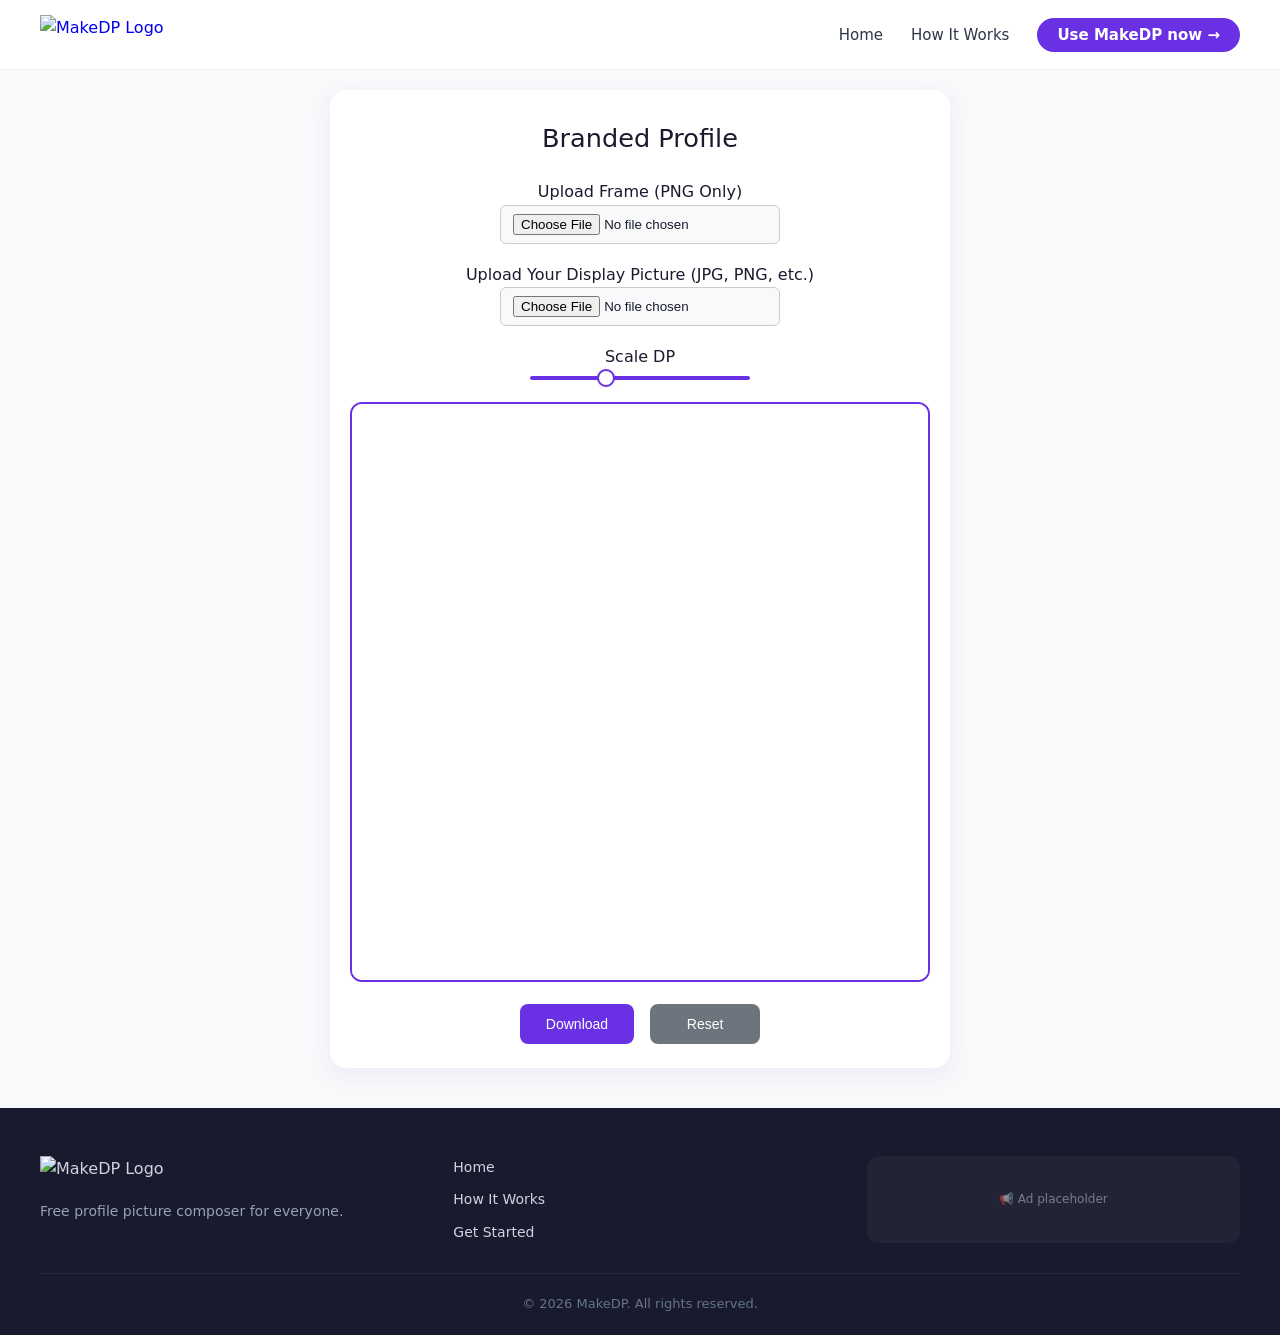
==== tool.html @ d2adcb27 "Update tool.html" ====
<!DOCTYPE html>
<html lang="en">
<head>
  <meta charset="UTF-8" />
  <meta name="viewport" content="width=device-width, initial-scale=1.0, maximum-scale=1.0, user-scalable=no" />
  <title>MakeDP – Profile Picture Composer</title>
  <link rel="stylesheet" href="styles.css" />
</head>
<body>

  <!-- Navigation -->
  <nav class="navbar">
    <div class="nav-container">
      <div class="nav-logo">
        <a href="index.html">
          <img src="makedp.png" alt="MakeDP Logo" class="nav-logo-img" />
        </a>
      </div>
      <ul class="nav-links">
        <li><a href="index.html">Home</a></li>
        <li><a href="index.html#how-it-works">How It Works</a></li>
        <li><a href="tool.html" class="nav-cta active">Use MakeDP now →</a></li>
      </ul>
      <div class="nav-toggle" id="navToggle">
        <span></span><span></span><span></span>
      </div>
    </div>
  </nav>

  <!-- Ad Top (optional) -->
  <div class="tool-ad-top">
    <!-- Ad code here -->
  </div>

  <!-- Main composer -->
  <div class="container">
    <h2 style="margin-top: 0; margin-bottom: 20px; font-weight: 500; font-size: 1.6rem;">Branded Profile</h2>

    <div class="controls">
      <div class="field">
        <label for="overlayInput">Upload Frame (PNG Only)</label>
        <input type="file" id="overlayInput" accept="image/png" />
      </div>
      <div class="field">
        <label for="dpInput">Upload Your Display Picture (JPG, PNG, etc.)</label>
        <input type="file" id="dpInput" accept="image/*" />
      </div>
      <div class="field slider-field">
        <label for="scaleSlider">Scale DP</label>
        <input type="range" id="scaleSlider" min="0.5" max="2" step="0.01" value="1" />
      </div>
    </div>

    <div class="canvas-wrapper">
      <canvas id="canvas" width="1000" height="1000"></canvas>
    </div>

    <div class="actions">
      <button id="downloadBtn">Download</button>
      <button id="resetBtn">Reset</button>
    </div>
  </div>

  <!-- Footer -->
  <footer class="footer" style="margin-top: 40px;">
    <div class="footer-container">
      <div class="footer-brand">
        <img src="makedp2.png" alt="MakeDP Logo" style="height: 32px; width: auto; display: inline-block; margin-bottom: 8px;" />
        <p style="margin-top: 4px;">Free profile picture composer for everyone.</p>
      </div>
      <div class="footer-links">
        <a href="index.html">Home</a>
        <a href="index.html#how-it-works">How It Works</a>
        <a href="tool.html">Get Started</a>
      </div>
      <div class="footer-ads">
        <span style="font-size:12px; opacity:0.5;">📢 Ad placeholder</span>
      </div>
    </div>
    <div class="footer-bottom">
      <p>&copy; 2026 MakeDP. All rights reserved.</p>
    </div>
  </footer>

  <script src="script.js"></script>
</body>
</html>
---- styles.css ----
/* ===== RESET & BASE ===== */
* {
  box-sizing: border-box;
  margin: 0;
  padding: 0;
}
html {
  scroll-behavior: smooth;
}
body {
  font-family: 'Segoe UI', 'Inter', system-ui, -apple-system, sans-serif;
  background: #f8f9fa;
  color: #1a1a2e;
  line-height: 1.6;
  padding-top: 70px; /* offset for fixed navbar */
}

/* ===== NAVBAR ===== */
.navbar {
  position: fixed;
  top: 0;
  left: 0;
  width: 100%;
  background: rgba(255, 255, 255, 0.92);
  backdrop-filter: blur(12px);
  -webkit-backdrop-filter: blur(12px);
  border-bottom: 1px solid rgba(0, 0, 0, 0.06);
  z-index: 1000;
  padding: 0 20px;
  height: 70px;
  display: flex;
  align-items: center;
}
.nav-container {
  max-width: 1200px;
  width: 100%;
  margin: 0 auto;
  display: flex;
  align-items: center;
  justify-content: space-between;
}
.nav-logo a {
  display: flex;
  align-items: center;
  text-decoration: none;
}
.nav-logo-img {
  height: 40px;
  width: auto;
  display: block;
}
.nav-links {
  display: flex;
  align-items: center;
  gap: 28px;
  list-style: none;
}
.nav-links a {
  text-decoration: none;
  color: #2d3748;
  font-weight: 500;
  font-size: 15px;
  transition: color 0.2s;
  position: relative;
}
.nav-links a:hover {
  color: #6931e3;
}
.nav-links a.active {
  color: #6931e3;
}
.nav-cta {
  background: #6931e3;
  color: white !important;
  padding: 8px 20px;
  border-radius: 40px;
  font-weight: 600 !important;
  transition: background 0.2s !important;
}
.nav-cta:hover {
  background: #4a1a9e !important;
  color: white !important;
}
.nav-toggle {
  display: none;
  flex-direction: column;
  gap: 5px;
  cursor: pointer;
  padding: 4px;
}
.nav-toggle span {
  width: 26px;
  height: 3px;
  background: #1a1a2e;
  border-radius: 4px;
  transition: 0.3s;
}

/* ===== HERO ===== */
.hero {
  padding: 60px 20px 80px;
  background: linear-gradient(170deg, #f8f9fa 0%, #e9ecef 100%);
  min-height: calc(100vh - 70px);
  display: flex;
  align-items: center;
}
.hero-container {
  max-width: 1200px;
  width: 100%;
  margin: 0 auto;
  display: grid;
  grid-template-columns: 1fr 1fr;
  gap: 50px;
  align-items: center;
}
.hero-content {
  display: flex;
  flex-direction: column;
  gap: 20px;
}
.hero-badge {
  display: inline-block;
  background: #e9ecef;
  padding: 6px 18px;
  border-radius: 40px;
  font-size: 14px;
  font-weight: 600;
  color: #2d3748;
  width: fit-content;
}
.highlight {
  background: linear-gradient(135deg, #6931e3, #8b5cf6);
  -webkit-background-clip: text;
  -webkit-text-fill-color: transparent;
  background-clip: text;
}
.hero h1 {
  font-size: 48px;
  font-weight: 800;
  line-height: 1.15;
  letter-spacing: -0.02em;
}
.hero-sub {
  font-size: 18px;
  color: #4a5568;
  line-height: 1.7;
}
.hero-buttons {
  display: flex;
  gap: 16px;
  flex-wrap: wrap;
  margin-top: 8px;
}
.hero-stats {
  display: flex;
  gap: 24px;
  font-size: 14px;
  color: #4a5568;
  margin-top: 8px;
  flex-wrap: wrap;
}
.hero-stats span {
  display: flex;
  align-items: center;
  gap: 6px;
}
.hero-preview {
  display: flex;
  justify-content: center;
  align-items: center;
}
.preview-box {
  width: 100%;
  max-width: 400px;
  aspect-ratio: 1/1;
  background: #ffffff;
  border-radius: 24px;
  box-shadow: 0 20px 60px rgba(105, 49, 227, 0.12);
  border: 2px solid rgba(255, 255, 255, 0.6);
  overflow: hidden;
  display: flex;
  align-items: center;
  justify-content: center;
}
.hero-preview-img {
  width: 100%;
  height: 100%;
  object-fit: cover;
  display: block;
}

/* ===== BUTTONS ===== */
.btn {
  display: inline-flex;
  align-items: center;
  gap: 8px;
  padding: 14px 34px;
  border-radius: 40px;
  font-weight: 600;
  font-size: 16px;
  text-decoration: none;
  transition: 0.2s ease;
  border: none;
  cursor: pointer;
}
.btn-primary {
  background: #6931e3;
  color: white;
  box-shadow: 0 4px 14px rgba(105, 49, 227, 0.30);
}
.btn-primary:hover {
  background: #4a1a9e;
  box-shadow: 0 6px 20px rgba(105, 49, 227, 0.40);
  transform: translateY(-2px);
}
.btn-secondary {
  background: white;
  color: #1a1a2e;
  border: 2px solid #dee2e6;
}
.btn-secondary:hover {
  border-color: #6931e3;
  background: #f8f9fa;
}

/* ===== SECTIONS ===== */
.section-container {
  max-width: 1200px;
  margin: 0 auto;
  padding: 60px 20px 80px;
}
.section-title {
  font-size: 38px;
  font-weight: 700;
  text-align: center;
  margin-bottom: 12px;
}
.section-sub {
  text-align: center;
  font-size: 18px;
  color: #4a5568;
  margin-bottom: 48px;
}

/* ===== HOW IT WORKS ===== */
.how-it-works {
  background: white;
}
.steps-grid {
  display: grid;
  grid-template-columns: repeat(3, 1fr);
  gap: 30px;
}
.step-card {
  text-align: center;
  padding: 32px 24px;
  background: #f8f9fa;
  border-radius: 16px;
  transition: 0.3s;
  border: 1px solid #e9ecef;
}
.step-card:hover {
  transform: translateY(-4px);
  box-shadow: 0 8px 30px rgba(105, 49, 227, 0.06);
}
.step-number {
  display: inline-block;
  width: 40px;
  height: 40px;
  background: #6931e3;
  color: white;
  border-radius: 50%;
  line-height: 40px;
  font-weight: 700;
  font-size: 18px;
  margin-bottom: 16px;
}
.step-icon {
  font-size: 40px;
  margin-bottom: 12px;
  display: block;
}
.step-card h3 {
  font-size: 20px;
  margin-bottom: 8px;
}
.step-card p {
  color: #4a5568;
  font-size: 15px;
  line-height: 1.6;
}
.steps-cta {
  text-align: center;
  margin-top: 48px;
}

/* ===== TOOL PAGE (composer) ===== */
.container {
  background: #fff;
  border-radius: 16px;
  padding: 28px 20px 24px;
  box-shadow: 0 6px 20px rgba(105, 49, 227, 0.08);
  max-width: 620px;
  width: 100%;
  margin: 20px auto;
  text-align: center;
}
.controls {
  display: flex;
  flex-direction: column;
  gap: 18px;
  margin-bottom: 22px;
}
.field {
  display: flex;
  flex-direction: column;
  align-items: center;
}
input[type="file"] {
  display: block;
  padding: 8px 12px;
  border: 1px solid #ccc;
  border-radius: 6px;
  background: #f8f9fa;
  cursor: pointer;
  transition: background-color 0.2s;
  width: 100%;
  max-width: 280px;
}
input[type="file"]:hover {
  background-color: #e9ecef;
}
.slider-field label {
  margin-bottom: 6px;
  font-weight: 500;
}
.slider-field input[type="range"] {
  width: 220px;
  height: 4px;
  background: #6931e3;
  border-radius: 4px;
  -webkit-appearance: none;
  appearance: none;
  outline: none;
  cursor: pointer;
}
.slider-field input[type="range"]::-webkit-slider-thumb {
  -webkit-appearance: none;
  appearance: none;
  height: 18px;
  width: 18px;
  border-radius: 50%;
  background: white;
  border: 2px solid #6931e3;
  box-shadow: 0 0 4px rgba(105, 49, 227, 0.1);
}
.slider-field input[type="range"]::-moz-range-thumb {
  height: 18px;
  width: 18px;
  border-radius: 50%;
  background: white;
  border: 2px solid #6931e3;
  box-shadow: 0 0 4px rgba(105, 49, 227, 0.1);
}
.canvas-wrapper {
  border: 2px solid #6931e3;
  border-radius: 12px;
  overflow: hidden;
  margin-bottom: 22px;
  background: #fff;
}
canvas {
  display: block;
  width: 100%;
  height: auto;
  max-width: 100%;
  background: white;
}
.actions {
  display: flex;
  justify-content: center;
  flex-wrap: wrap;
  gap: 16px;
}
button {
  background-color: #6931e3;
  color: white;
  border: none;
  padding: 12px 26px;
  border-radius: 8px;
  font-size: 14px;
  font-weight: 500;
  cursor: pointer;
  transition: 0.2s ease;
  min-width: 110px;
}
button:hover {
  background-color: #4a1a9e;
}
#resetBtn {
  background-color: #6c757d;
}
#resetBtn:hover {
  background-color: #5a6268;
}

/* ===== FOOTER ===== */
.footer {
  background: #1a1a2e;
  color: #cbd5e0;
  padding: 48px 20px 20px;
  margin-top: 0;
}
.footer-container {
  max-width: 1200px;
  margin: 0 auto;
  display: grid;
  grid-template-columns: 1fr 1fr 1fr;
  gap: 40px;
}
.footer-brand .logo-icon {
  font-size: 28px;
}
.footer-brand .logo-text {
  font-weight: 700;
  font-size: 22px;
  color: white;
  margin-left: 8px;
}
.footer-brand p {
  margin-top: 4px;
  font-size: 14px;
  color: #94a3b8;
}
.footer-links {
  display: flex;
  flex-direction: column;
  gap: 10px;
}
.footer-links a {
  color: #cbd5e0;
  text-decoration: none;
  font-size: 14px;
  transition: color 0.2s;
}
.footer-links a:hover {
  color: white;
}
.footer-ads {
  background: rgba(255, 255, 255, 0.04);
  border-radius: 12px;
  padding: 20px;
  text-align: center;
  min-height: 80px;
  display: flex;
  align-items: center;
  justify-content: center;
}
.footer-bottom {
  max-width: 1200px;
  margin: 30px auto 0;
  padding-top: 20px;
  border-top: 1px solid rgba(255, 255, 255, 0.06);
  text-align: center;
  font-size: 13px;
  color: #64748b;
}

/* ===== RESPONSIVE ===== */
@media (max-width: 968px) {
  .hero-container {
    grid-template-columns: 1fr;
    text-align: center;
  }
  .hero h1 {
    font-size: 36px;
  }
  .hero-badge {
    margin: 0 auto;
  }
  .hero-stats {
    justify-content: center;
  }
  .hero-buttons {
    justify-content: center;
  }
  .steps-grid {
    grid-template-columns: 1fr;
    max-width: 400px;
    margin: 0 auto;
  }
  .footer-container {
    grid-template-columns: 1fr;
    text-align: center;
  }
  .footer-links {
    flex-direction: row;
    justify-content: center;
    flex-wrap: wrap;
  }
  .preview-box {
    max-width: 300px;
  }
}

@media (max-width: 700px) {
  .nav-links {
    display: none;
    flex-direction: column;
    position: absolute;
    top: 70px;
    left: 0;
    width: 100%;
    background: white;
    padding: 20px;
    box-shadow: 0 12px 40px rgba(0,0,0,0.08);
    gap: 16px;
    border-bottom: 1px solid #e9ecef;
  }
  .nav-links.open {
    display: flex;
  }
  .nav-toggle {
    display: flex;
  }
  .container {
    padding: 16px 12px;
    margin: 10px auto;
  }
  .slider-field input[type="range"] {
    width: 100%;
    max-width: 260px;
  }
  .actions {
    flex-direction: column;
    align-items: center;
    gap: 10px;
  }
  button {
    width: 100%;
    max-width: 260px;
  }
  .section-title {
    font-size: 28px;
  }
  .hero h1 {
    font-size: 28px;
  }
  .tool-ad-top {
    margin: 10px 10px 0;
  }
}

@media (max-width: 480px) {
  body {
    padding-top: 60px;
  }
  .navbar {
    height: 60px;
    padding: 0 12px;
  }
  .nav-logo-img {
    height: 32px;
  }
  .hero {
    padding: 30px 16px 50px;
  }
  .section-container {
    padding: 30px 16px 50px;
  }
  .container {
    padding: 12px 8px;
  }
  input[type="file"] {
    max-width: 100%;
  }
  .preview-box {
    max-width: 250px;
  }
}
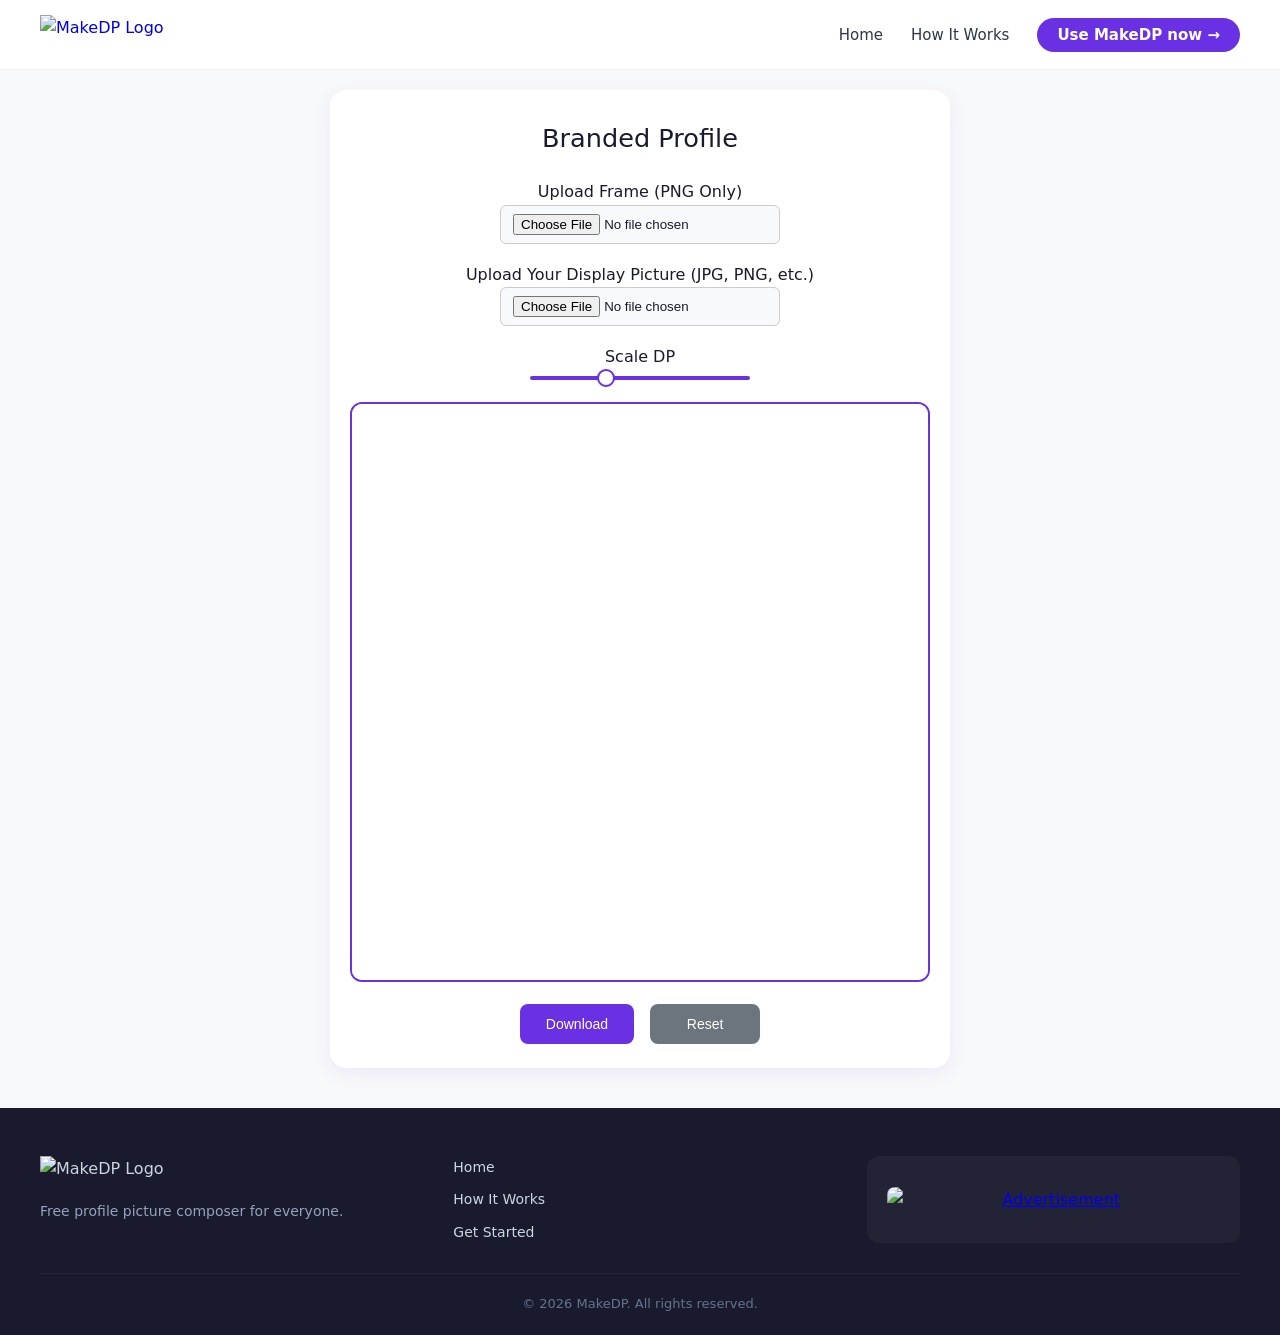
==== commit a2fd04e9: "Update tool.html" ====
--- a/tool.html
+++ b/tool.html
@@ -74,8 +74,10 @@
         <a href="tool.html">Get Started</a>
       </div>
       <div class="footer-ads">
-        <span style="font-size:12px; opacity:0.5;">📢 Ad placeholder</span>
-      </div>
+  <a href="https://temu.to/k/eyn0vnyoa7x" target="_blank" rel="noopener" style="display:block; width:100%;">
+    <img src="https://your-banner-image.jpg" alt="Advertisement" style="width:100%; max-width:100%; height:auto; display:block; border-radius:8px;" />
+  </a>
+</div>
     </div>
     <div class="footer-bottom">
       <p>&copy; 2026 MakeDP. All rights reserved.</p>
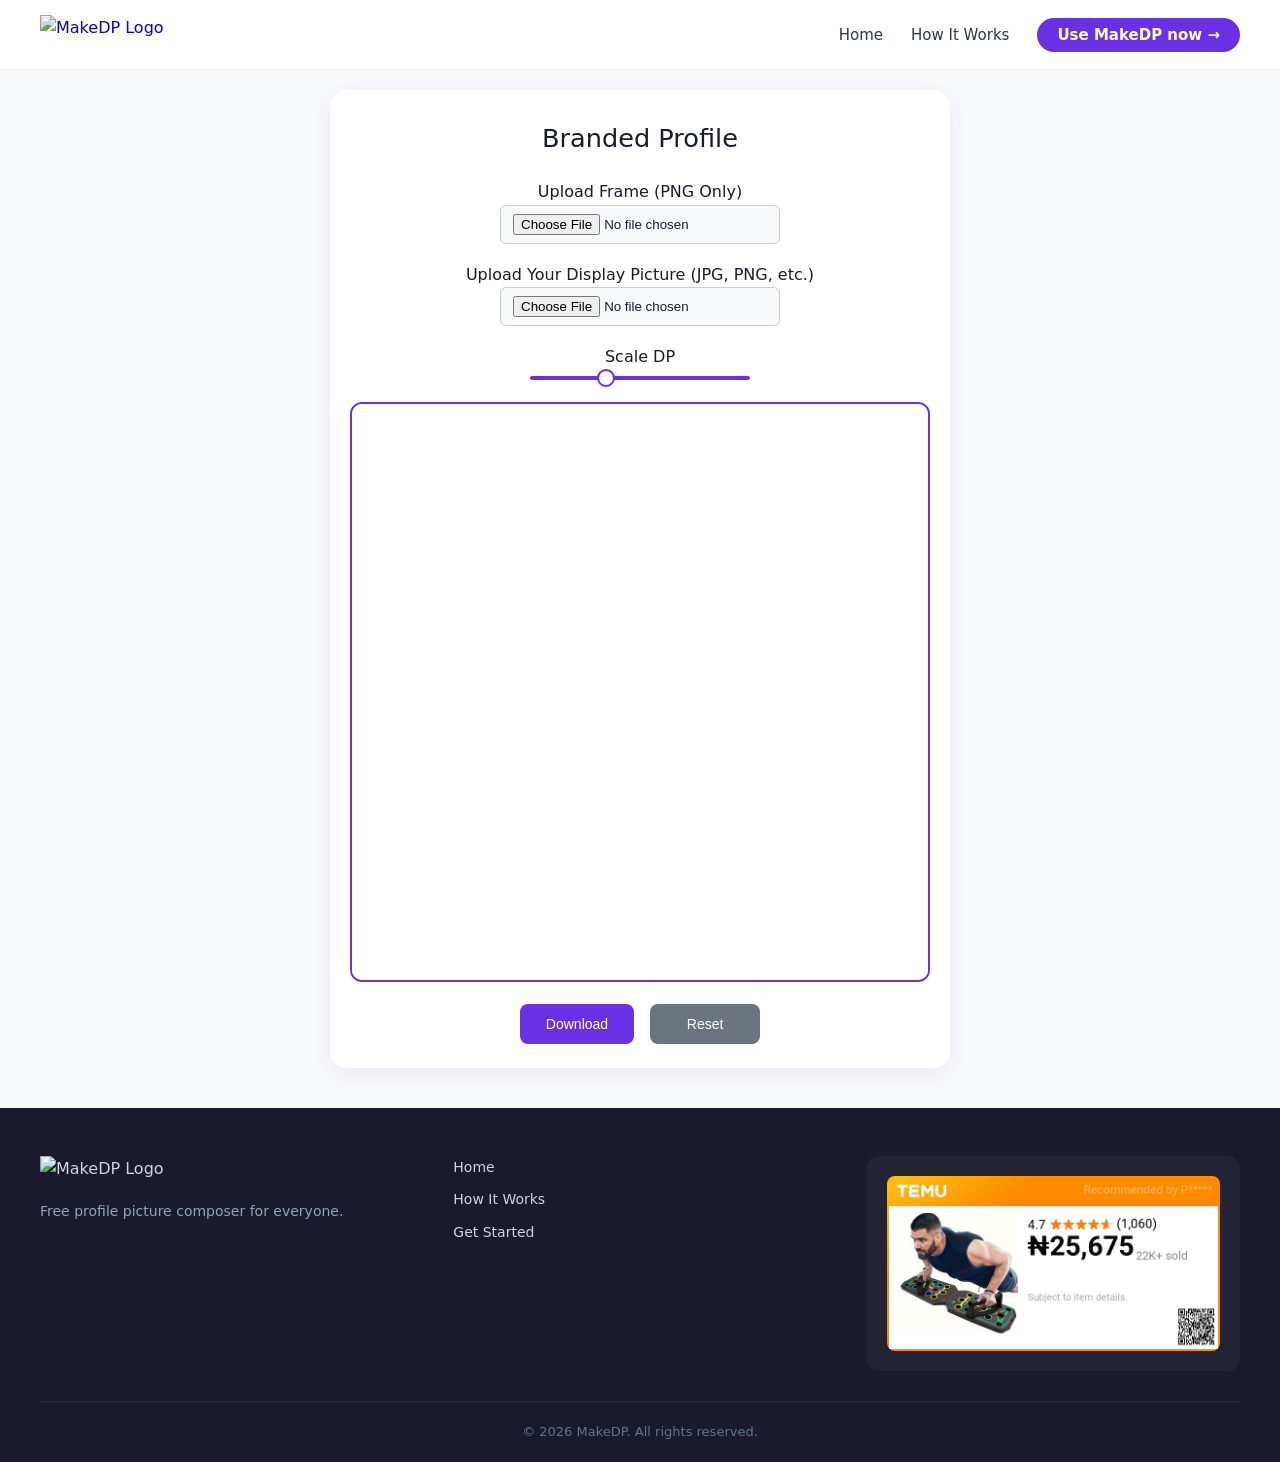
==== commit f0277653: "Update tool.html" ====
--- a/tool.html
+++ b/tool.html
@@ -75,7 +75,7 @@
       </div>
       <div class="footer-ads">
   <a href="https://temu.to/k/eyn0vnyoa7x" target="_blank" rel="noopener" style="display:block; width:100%;">
-    <img src="https://your-banner-image.jpg" alt="Advertisement" style="width:100%; max-width:100%; height:auto; display:block; border-radius:8px;" />
+    <img src="temu ad1.png" alt="Advertisement" style="width:100%; max-width:100%; height:auto; display:block; border-radius:8px;" />
   </a>
 </div>
     </div>
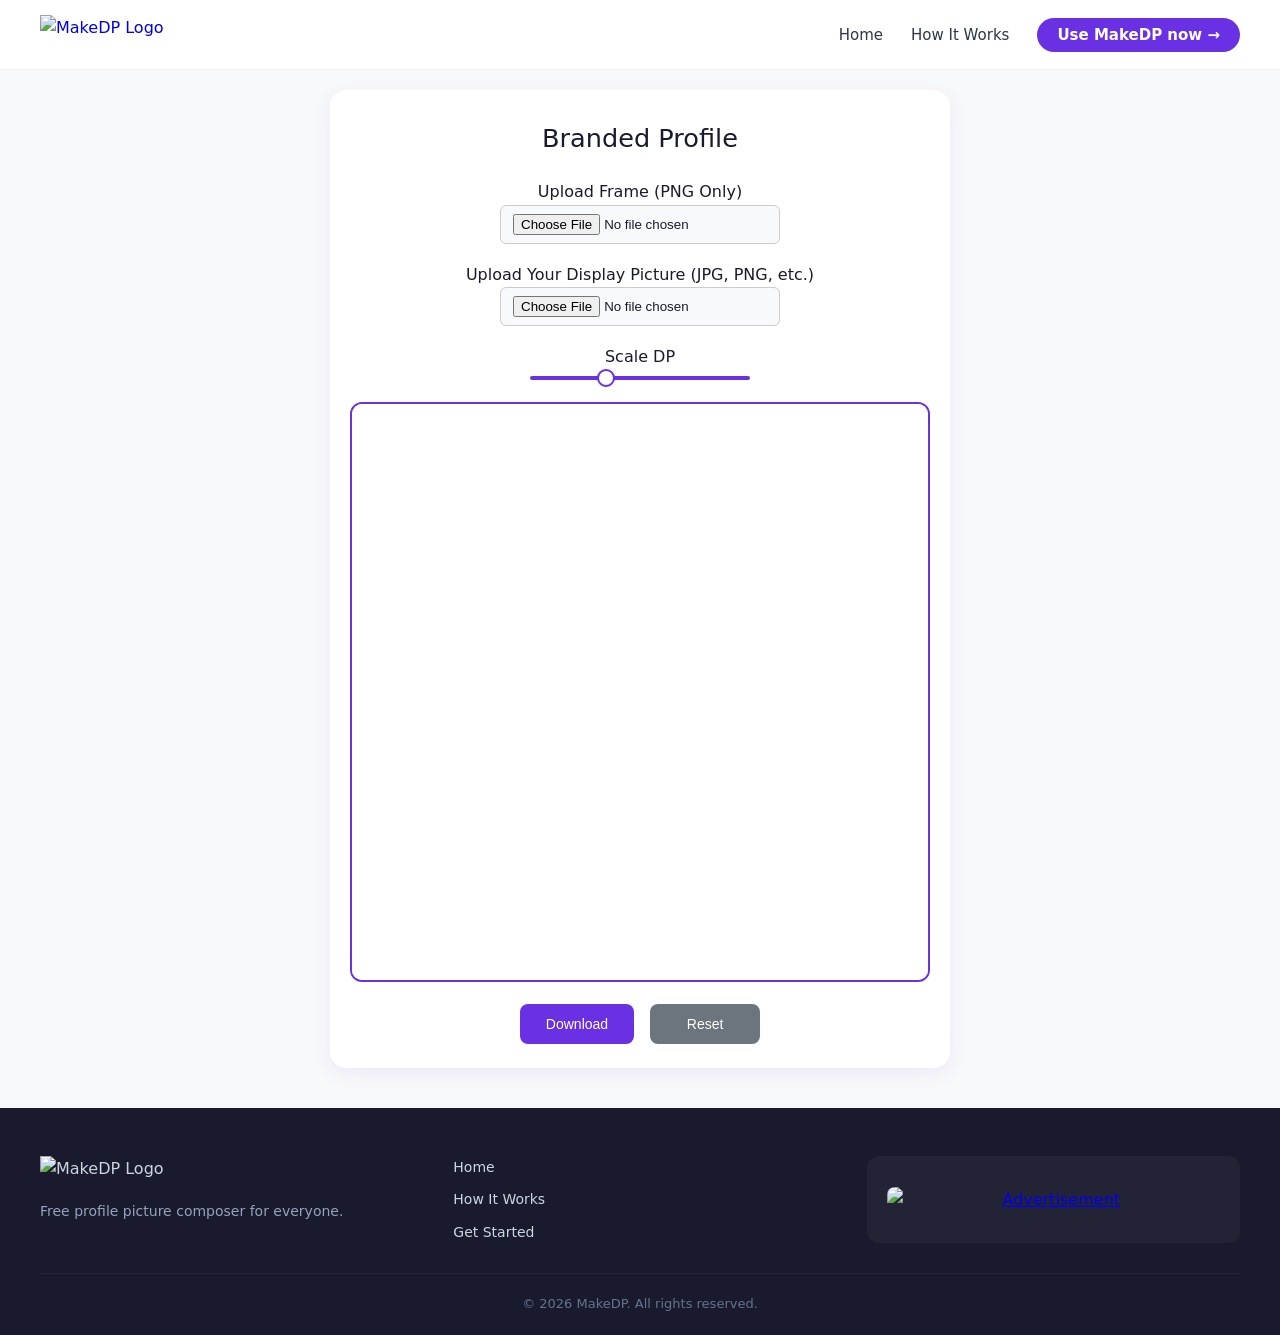
==== commit 701b4f5c: "Update tool.html" ====
--- a/tool.html
+++ b/tool.html
@@ -74,8 +74,8 @@
         <a href="tool.html">Get Started</a>
       </div>
       <div class="footer-ads">
-  <a href="https://temu.to/k/eyn0vnyoa7x" target="_blank" rel="noopener" style="display:block; width:100%;">
-    <img src="temu ad1.png" alt="Advertisement" style="width:100%; max-width:100%; height:auto; display:block; border-radius:8px;" />
+  <a href="#" target="_blank" rel="noopener" style="display:block; width:100%;">
+    <img src="" alt="Advertisement" style="width:100%; max-width:100%; height:auto; display:block; border-radius:8px;" />
   </a>
 </div>
     </div>
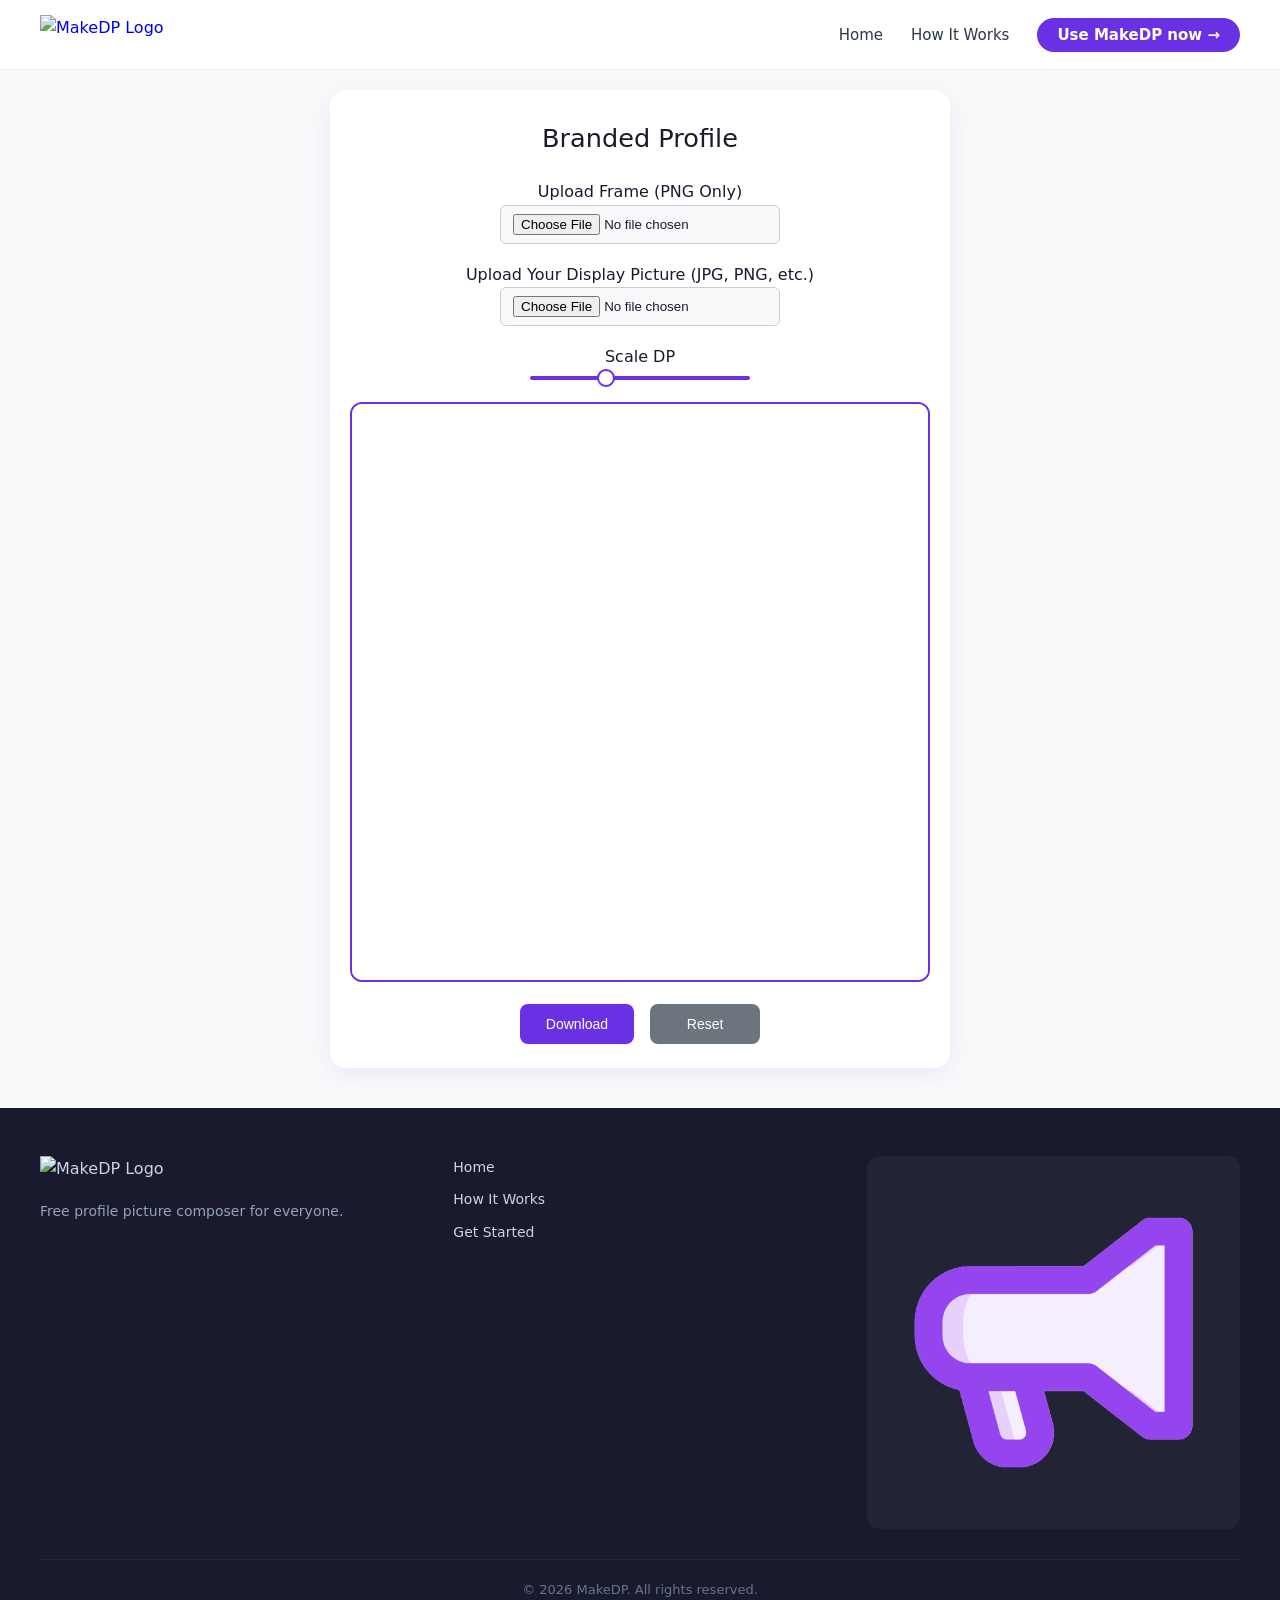
==== commit ddebd4b6: "Update advertisement image source in tool.html" ====
--- a/tool.html
+++ b/tool.html
@@ -75,7 +75,7 @@
       </div>
       <div class="footer-ads">
   <a href="#" target="_blank" rel="noopener" style="display:block; width:100%;">
-    <img src="" alt="Advertisement" style="width:100%; max-width:100%; height:auto; display:block; border-radius:8px;" />
+    <img src="ads.png" alt="Advertisement" style="width:100%; max-width:100%; height:auto; display:block; border-radius:8px;" />
   </a>
 </div>
     </div>
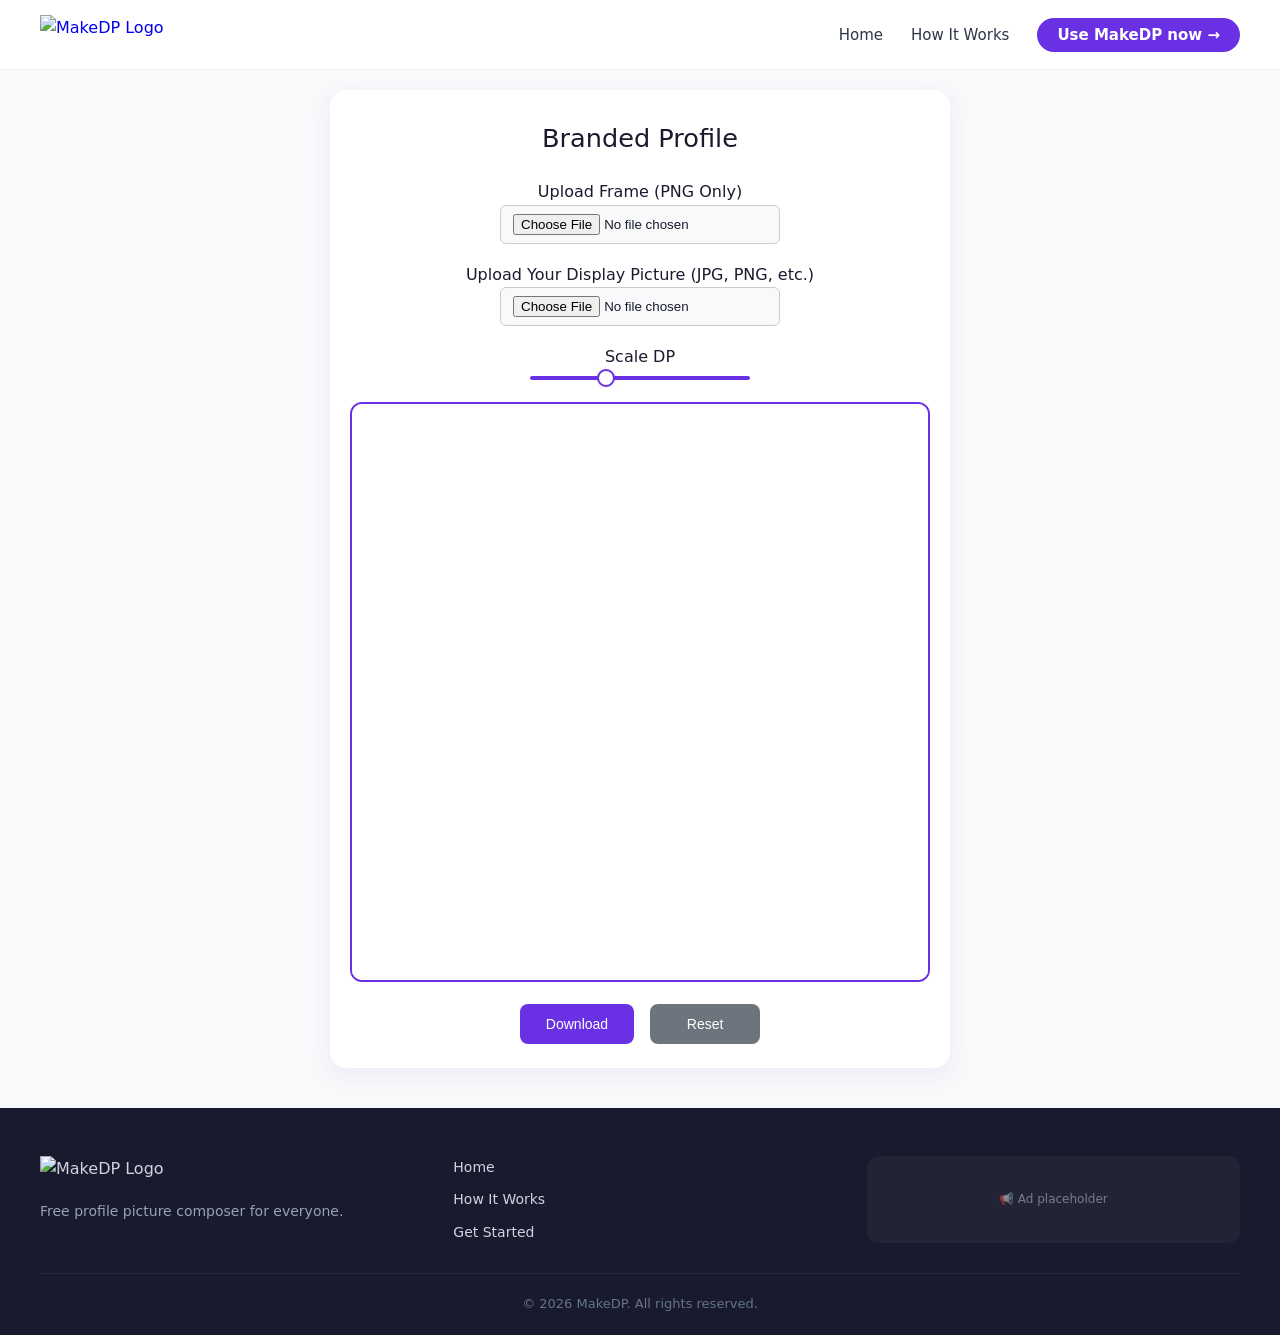
==== commit 9e4d8fc5: "Update tool.html" ====
--- a/tool.html
+++ b/tool.html
@@ -74,10 +74,8 @@
         <a href="tool.html">Get Started</a>
       </div>
       <div class="footer-ads">
-  <a href="#" target="_blank" rel="noopener" style="display:block; width:100%;">
-    <img src="ads.png" alt="Advertisement" style="width:100%; max-width:100%; height:auto; display:block; border-radius:8px;" />
-  </a>
-</div>
+        <span style="font-size:12px; opacity:0.5;">📢 Ad placeholder</span>
+      </div>
     </div>
     <div class="footer-bottom">
       <p>&copy; 2026 MakeDP. All rights reserved.</p>
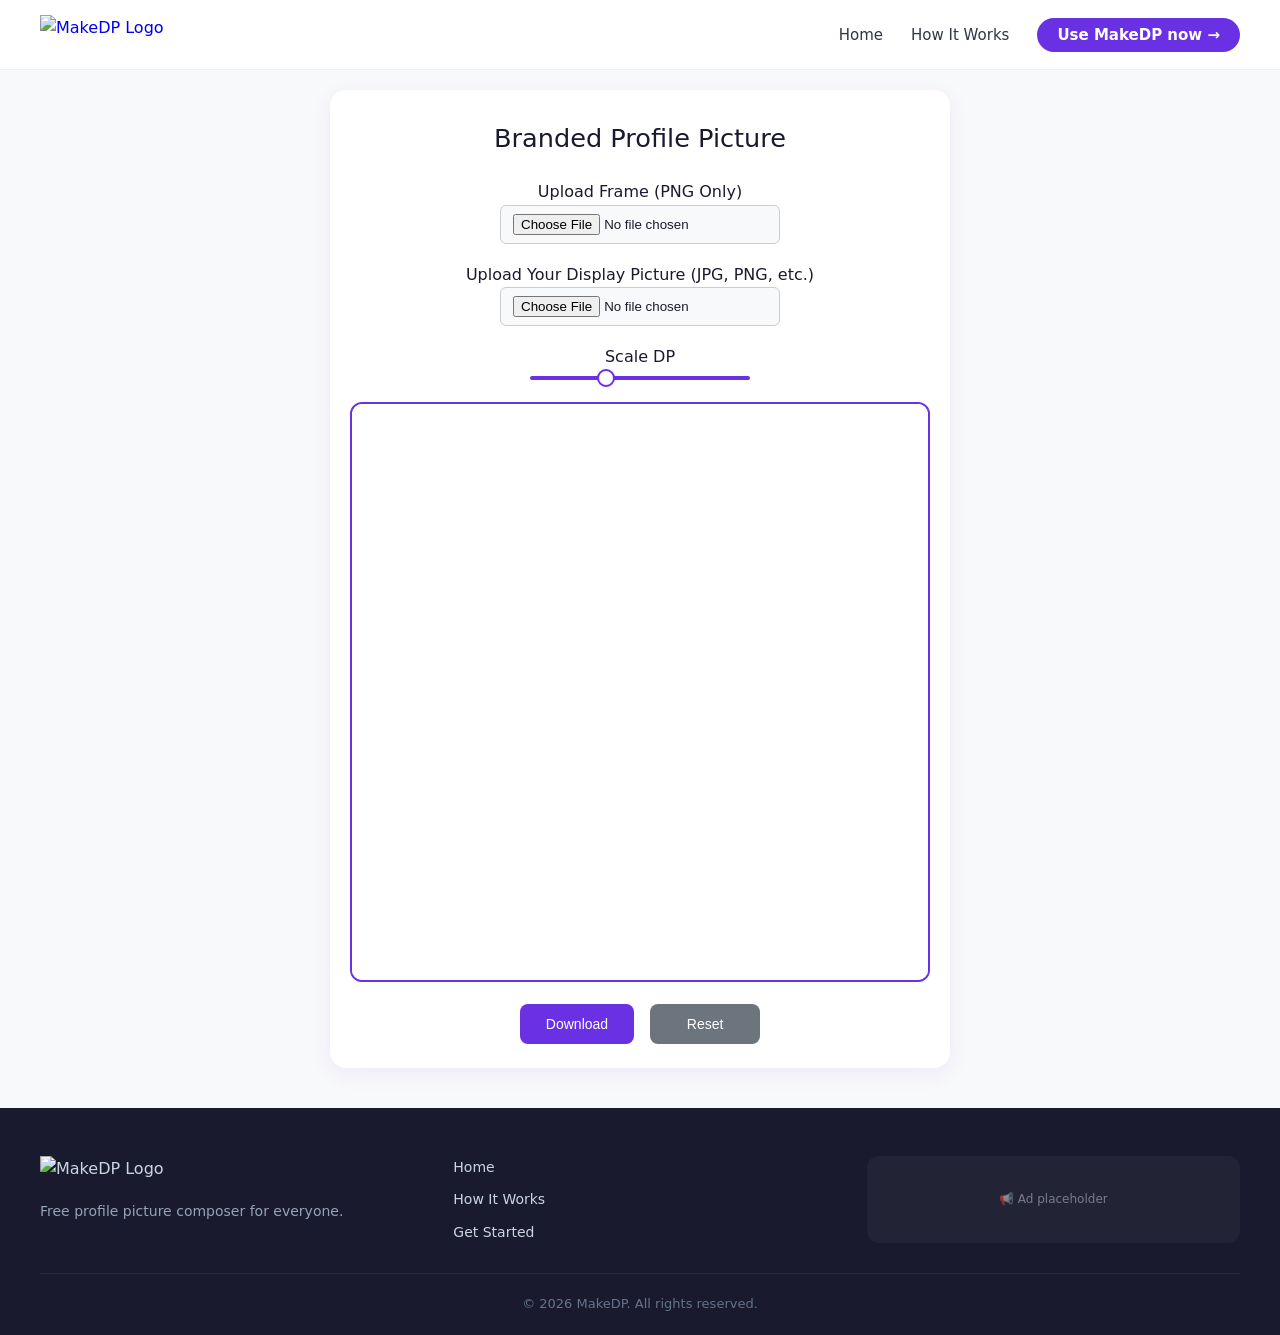
==== commit 1b419cf2: "Update tool.html" ====
--- a/tool.html
+++ b/tool.html
@@ -34,7 +34,7 @@
 
   <!-- Main composer -->
   <div class="container">
-    <h2 style="margin-top: 0; margin-bottom: 20px; font-weight: 500; font-size: 1.6rem;">Branded Profile</h2>
+    <h2 style="margin-top: 0; margin-bottom: 20px; font-weight: 500; font-size: 1.6rem;">Branded Profile Picture</h2>
 
     <div class="controls">
       <div class="field">
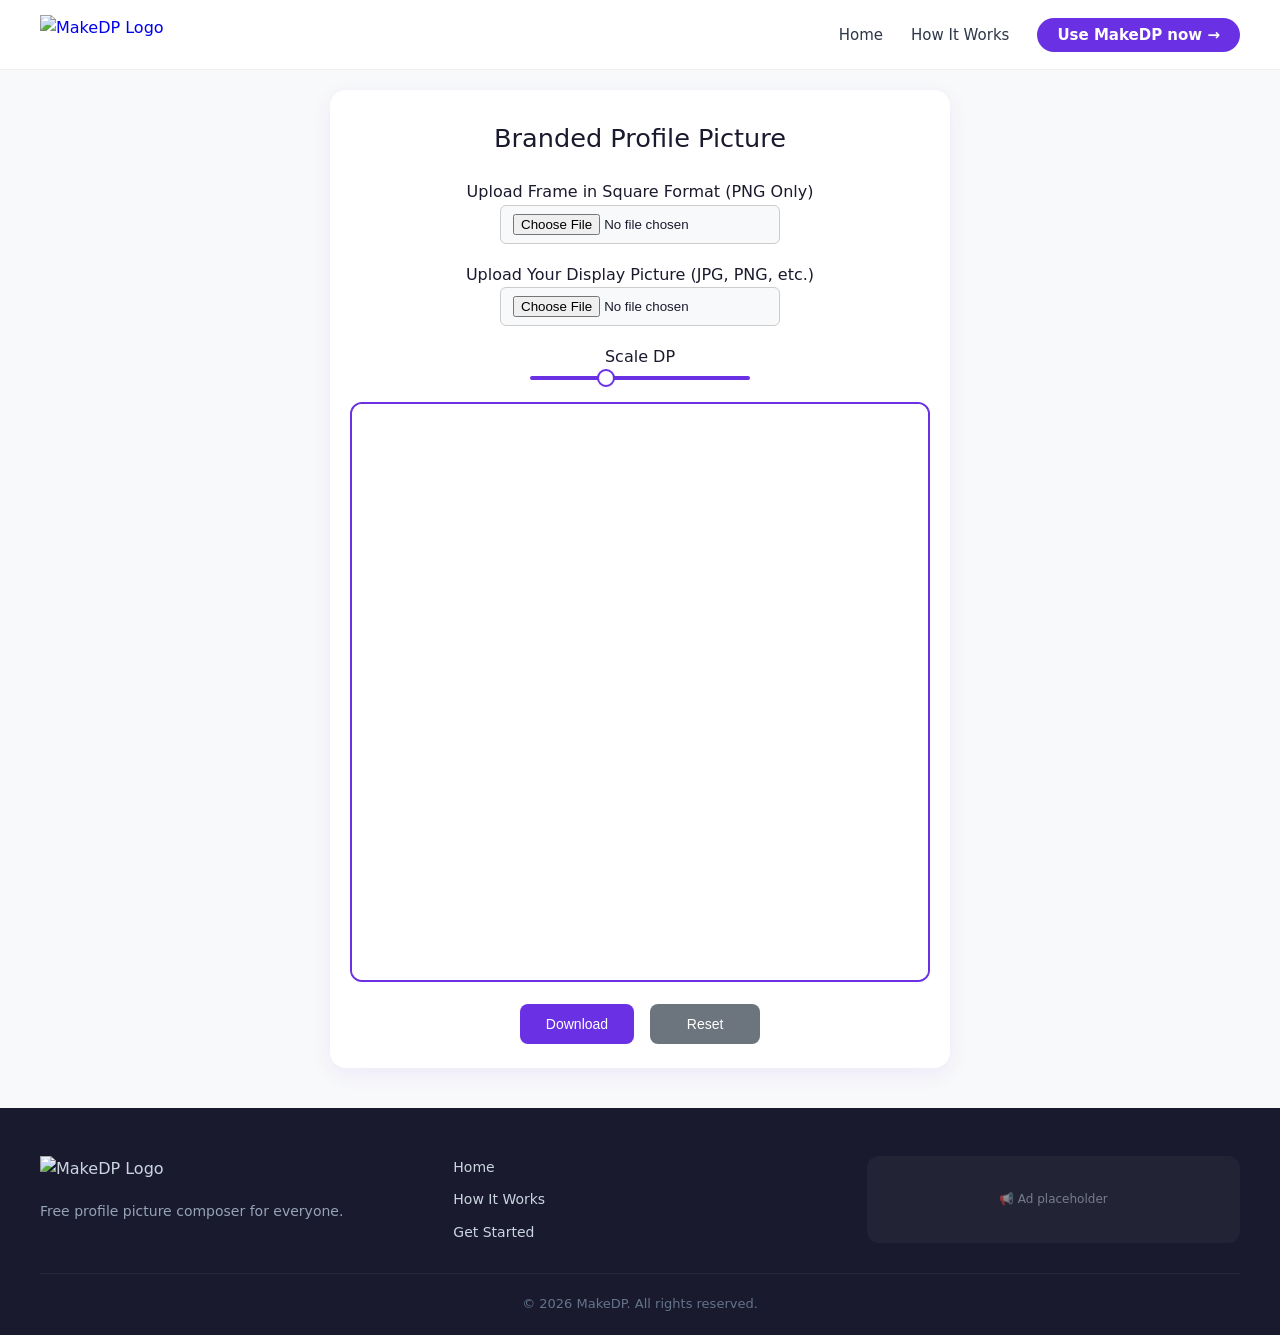
==== commit a1ffb1ac: "Update tool.html" ====
--- a/tool.html
+++ b/tool.html
@@ -38,7 +38,7 @@
 
     <div class="controls">
       <div class="field">
-        <label for="overlayInput">Upload Frame (PNG Only)</label>
+        <label for="overlayInput">Upload Frame in Square Format (PNG Only)</label>
         <input type="file" id="overlayInput" accept="image/png" />
       </div>
       <div class="field">
